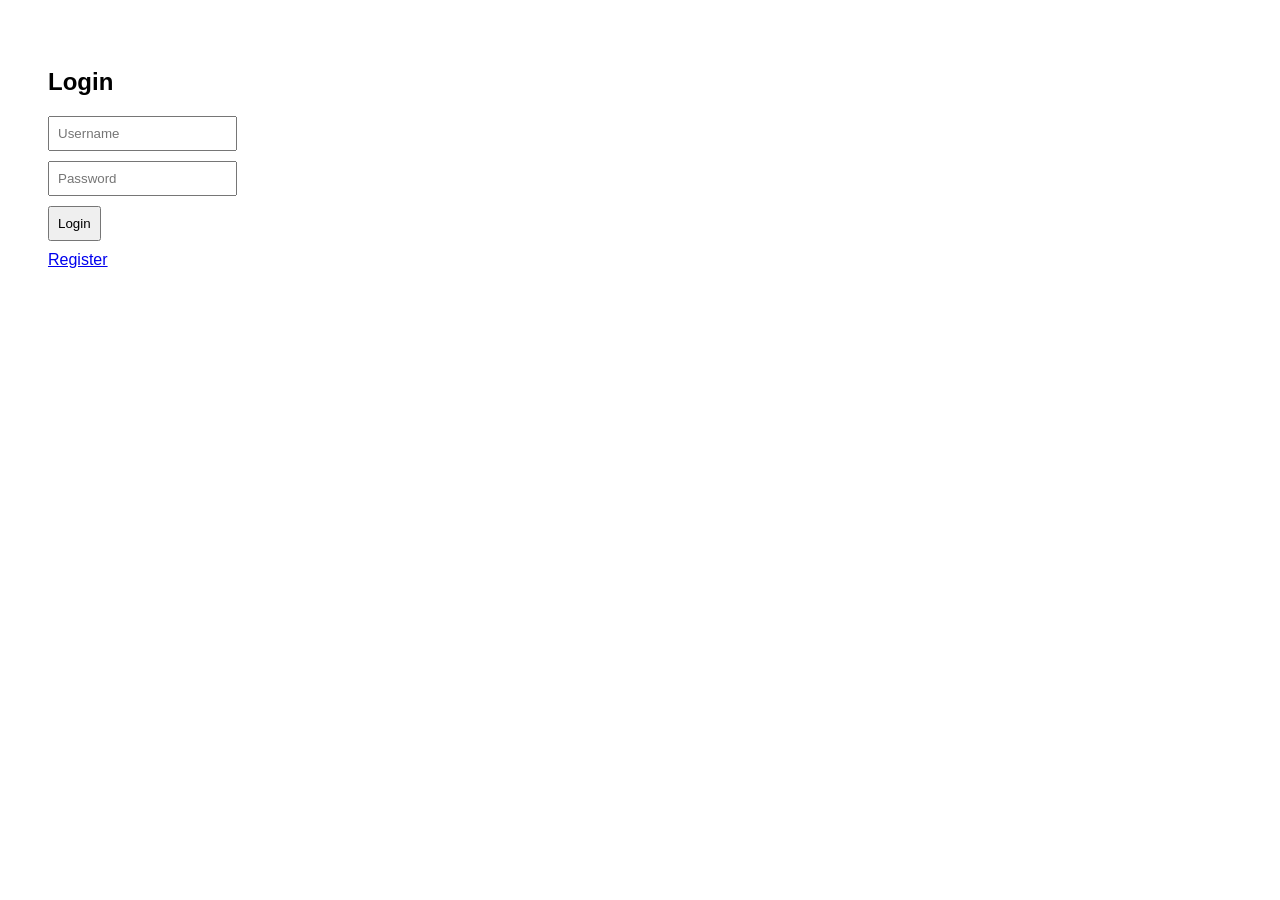
==== frontend/index.html @ 2a595272 "Setup basic frontend" ====
<!DOCTYPE html>
<html>

<head>
    <link rel="stylesheet" href="css/style.css">
</head>

<body>
    <h2>Login</h2>
    <form id="loginForm">
        <input type="text" id="username" placeholder="Username" required>
        <input type="password" id="password" placeholder="Password" required>
        <button type="submit">Login</button>
    </form>
    <a href="register.html">Register</a>
    <script src="js/auth.js"></script>
</body>

</html>
---- frontend/css/style.css ----
body {
    font-family: Arial;
    padding: 40px;
}

input,
button,
select {
    display: block;
    margin: 10px 0;
    padding: 8px;
}

button {
    cursor: pointer;
}
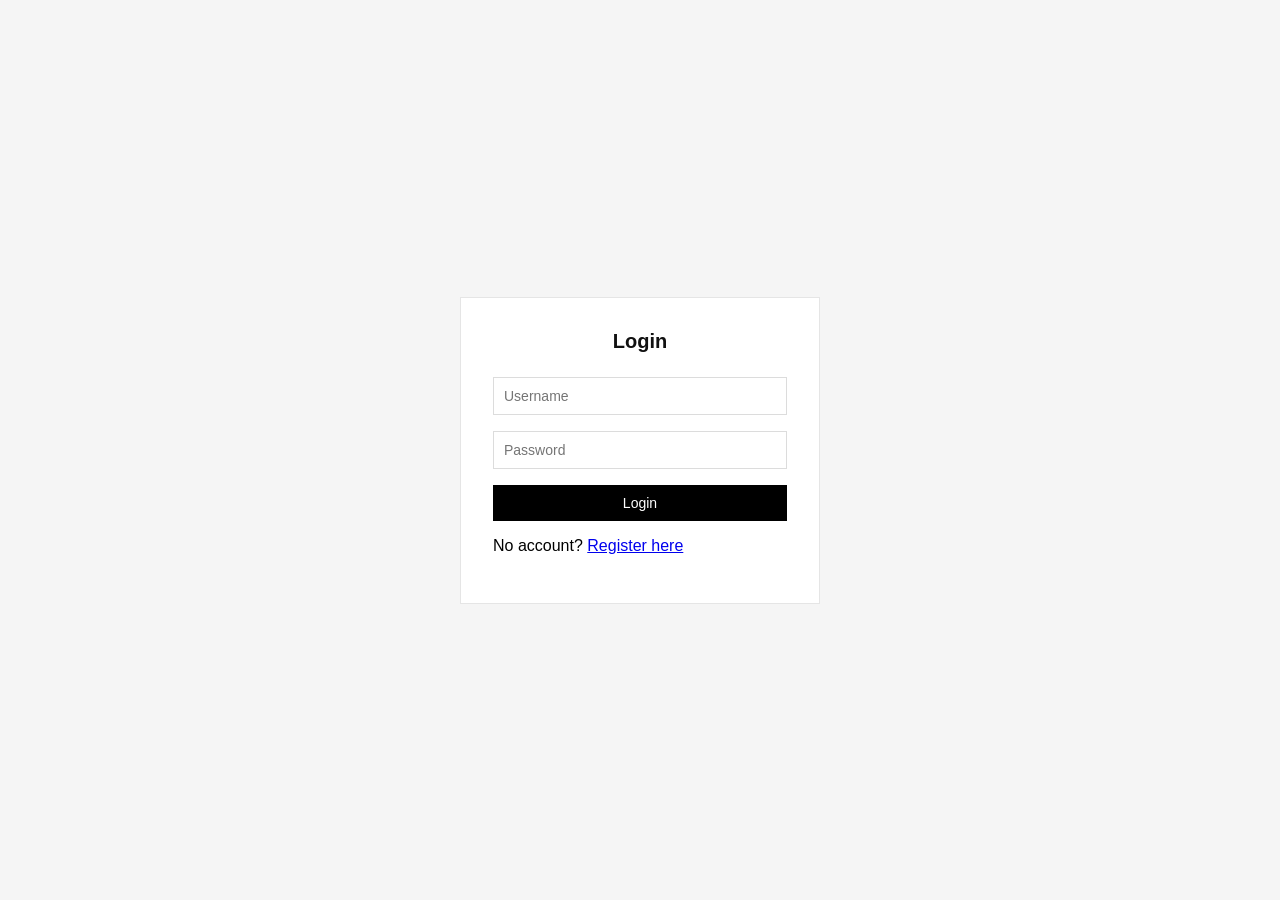
==== commit cd0fec6f: "Updated frontend to be more user friendly" ====
--- a/frontend/index.html
+++ b/frontend/index.html
@@ -6,14 +6,19 @@
 </head>
 
 <body>
-    <h2>Login</h2>
-    <form id="loginForm">
-        <input type="text" id="username" placeholder="Username" required>
-        <input type="password" id="password" placeholder="Password" required>
-        <button type="submit">Login</button>
-    </form>
-    <a href="register.html">Register</a>
-    <script src="js/auth.js"></script>
+    <div class="container">
+        <h2>Login</h2>
+
+        <form id="loginForm">
+            <input type="text" id="username" placeholder="Username" required>
+            <input type="password" id="password" placeholder="Password" required>
+            <button type="submit">Login</button>
+        </form>
+
+        <p>No account? <a href="register.html">Register here</a></p>
+
+        <script src="js/auth.js"></script>
+    </div>
 </body>
 
 </html>
--- a/frontend/css/style.css
+++ b/frontend/css/style.css
@@ -1,16 +1,88 @@
-body {
-    font-family: Arial;
-    padding: 40px;
+* {
+  box-sizing: border-box;
+  font-family: -apple-system, BlinkMacSystemFont, "Segoe UI", sans-serif;
 }
 
-input,
-button,
-select {
-    display: block;
-    margin: 10px 0;
-    padding: 8px;
+body {
+  margin: 0;
+  background: #f5f5f5;
+  display: flex;
+  justify-content: center;
+  align-items: center;
+  min-height: 100vh;
+}
+
+.container {
+  background: #ffffff;
+  width: 360px;
+  padding: 32px;
+  border: 1px solid #e5e5e5;
+}
+
+h2 {
+  margin: 0 0 24px 0;
+  font-weight: 600;
+  font-size: 20px;
+  text-align: center;
+  color: #111;
+}
+
+input, select {
+  width: 100%;
+  padding: 10px;
+  margin-bottom: 16px;
+  border: 1px solid #dcdcdc;
+  background: #fff;
+  font-size: 14px;
+}
+
+input:focus {
+  outline: none;
+  border: 1px solid #000;
 }
 
 button {
-    cursor: pointer;
-}+  width: 100%;
+  padding: 10px;
+  background: #000;
+  color: #fff;
+  border: none;
+  font-size: 14px;
+  cursor: pointer;
+}
+
+button:hover {
+  background: #222;
+}
+
+.link {
+  text-align: center;
+  margin-top: 14px;
+  font-size: 13px;
+}
+
+.link a {
+  color: #000;
+  text-decoration: underline;
+}
+
+.dashboard-container {
+  width: 600px;
+  background: #fff;
+  padding: 30px;
+  border: 1px solid #e5e5e5;
+}
+
+.task-item {
+  display: flex;
+  justify-content: space-between;
+  padding: 12px 0;
+  border-bottom: 1px solid #eee;
+  font-size: 14px;
+}
+
+.task-item button {
+  width: auto;
+  padding: 5px 10px;
+  font-size: 12px;
+}
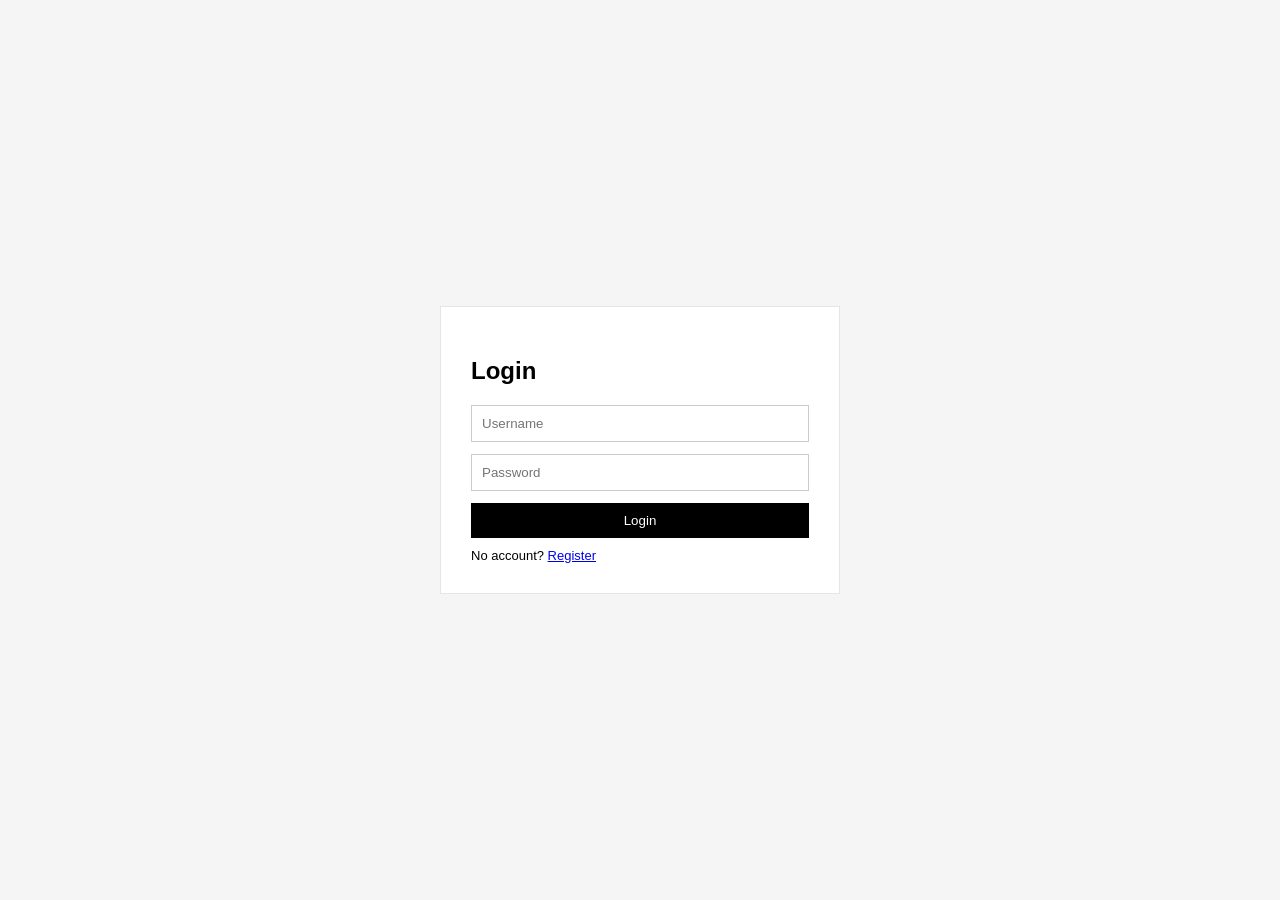
==== commit d754554a: "Migrated db from sqlite to mysql" ====
--- a/frontend/index.html
+++ b/frontend/index.html
@@ -6,19 +6,23 @@
 </head>
 
 <body>
-    <div class="container">
-        <h2>Login</h2>
+  <div class="container">
+    <h2>Login</h2>
+    <div id="message"></div>
 
-        <form id="loginForm">
-            <input type="text" id="username" placeholder="Username" required>
-            <input type="password" id="password" placeholder="Password" required>
-            <button type="submit">Login</button>
-        </form>
+    <form id="loginForm">
+      <input type="text" id="username" placeholder="Username" required>
+      <input type="password" id="password" placeholder="Password" required>
+      <button type="submit">Login</button>
+    </form>
 
-        <p>No account? <a href="register.html">Register here</a></p>
+    <div class="link">
+      No account? <a href="register.html">Register</a>
+    </div>
+  </div>
 
-        <script src="js/auth.js"></script>
-    </div>
+  <script src="js/auth.js"></script>
 </body>
 
+
 </html>
--- a/frontend/css/style.css
+++ b/frontend/css/style.css
@@ -1,88 +1,72 @@
 * {
-  box-sizing: border-box;
-  font-family: -apple-system, BlinkMacSystemFont, "Segoe UI", sans-serif;
+    box-sizing: border-box;
+    font-family: -apple-system, BlinkMacSystemFont, "Segoe UI", sans-serif;
 }
 
 body {
-  margin: 0;
-  background: #f5f5f5;
-  display: flex;
-  justify-content: center;
-  align-items: center;
-  min-height: 100vh;
+    margin: 0;
+    background: #f5f5f5;
+    display: flex;
+    justify-content: center;
+    align-items: center;
+    min-height: 100vh;
 }
 
-.container {
-  background: #ffffff;
-  width: 360px;
-  padding: 32px;
-  border: 1px solid #e5e5e5;
+.container,
+.dashboard-container {
+    background: #fff;
+    border: 1px solid #e5e5e5;
+    padding: 30px;
+    width: 400px;
 }
 
 h2 {
-  margin: 0 0 24px 0;
-  font-weight: 600;
-  font-size: 20px;
-  text-align: center;
-  color: #111;
+    margin-bottom: 20px;
+    font-weight: 600;
 }
 
-input, select {
-  width: 100%;
-  padding: 10px;
-  margin-bottom: 16px;
-  border: 1px solid #dcdcdc;
-  background: #fff;
-  font-size: 14px;
+input,
+select {
+    width: 100%;
+    padding: 10px;
+    margin-bottom: 12px;
+    border: 1px solid #ccc;
 }
 
 input:focus {
-  outline: none;
-  border: 1px solid #000;
+    outline: none;
+    border: 1px solid #000;
 }
 
 button {
-  width: 100%;
-  padding: 10px;
-  background: #000;
-  color: #fff;
-  border: none;
-  font-size: 14px;
-  cursor: pointer;
+    width: 100%;
+    padding: 10px;
+    background: #000;
+    color: #fff;
+    border: none;
+    cursor: pointer;
 }
 
 button:hover {
-  background: #222;
+    background: #222;
 }
 
 .link {
-  text-align: center;
-  margin-top: 14px;
-  font-size: 13px;
+    margin-top: 10px;
+    font-size: 13px;
 }
 
-.link a {
-  color: #000;
-  text-decoration: underline;
-}
-
-.dashboard-container {
-  width: 600px;
-  background: #fff;
-  padding: 30px;
-  border: 1px solid #e5e5e5;
+.message {
+    padding: 8px;
+    margin-bottom: 10px;
+    background: #eee;
+    border: 1px solid #000;
+    font-size: 13px;
 }
 
 .task-item {
-  display: flex;
-  justify-content: space-between;
-  padding: 12px 0;
-  border-bottom: 1px solid #eee;
-  font-size: 14px;
-}
-
-.task-item button {
-  width: auto;
-  padding: 5px 10px;
-  font-size: 12px;
-}
+    display: flex;
+    justify-content: space-between;
+    padding: 8px 0;
+    border-bottom: 1px solid #eee;
+}
